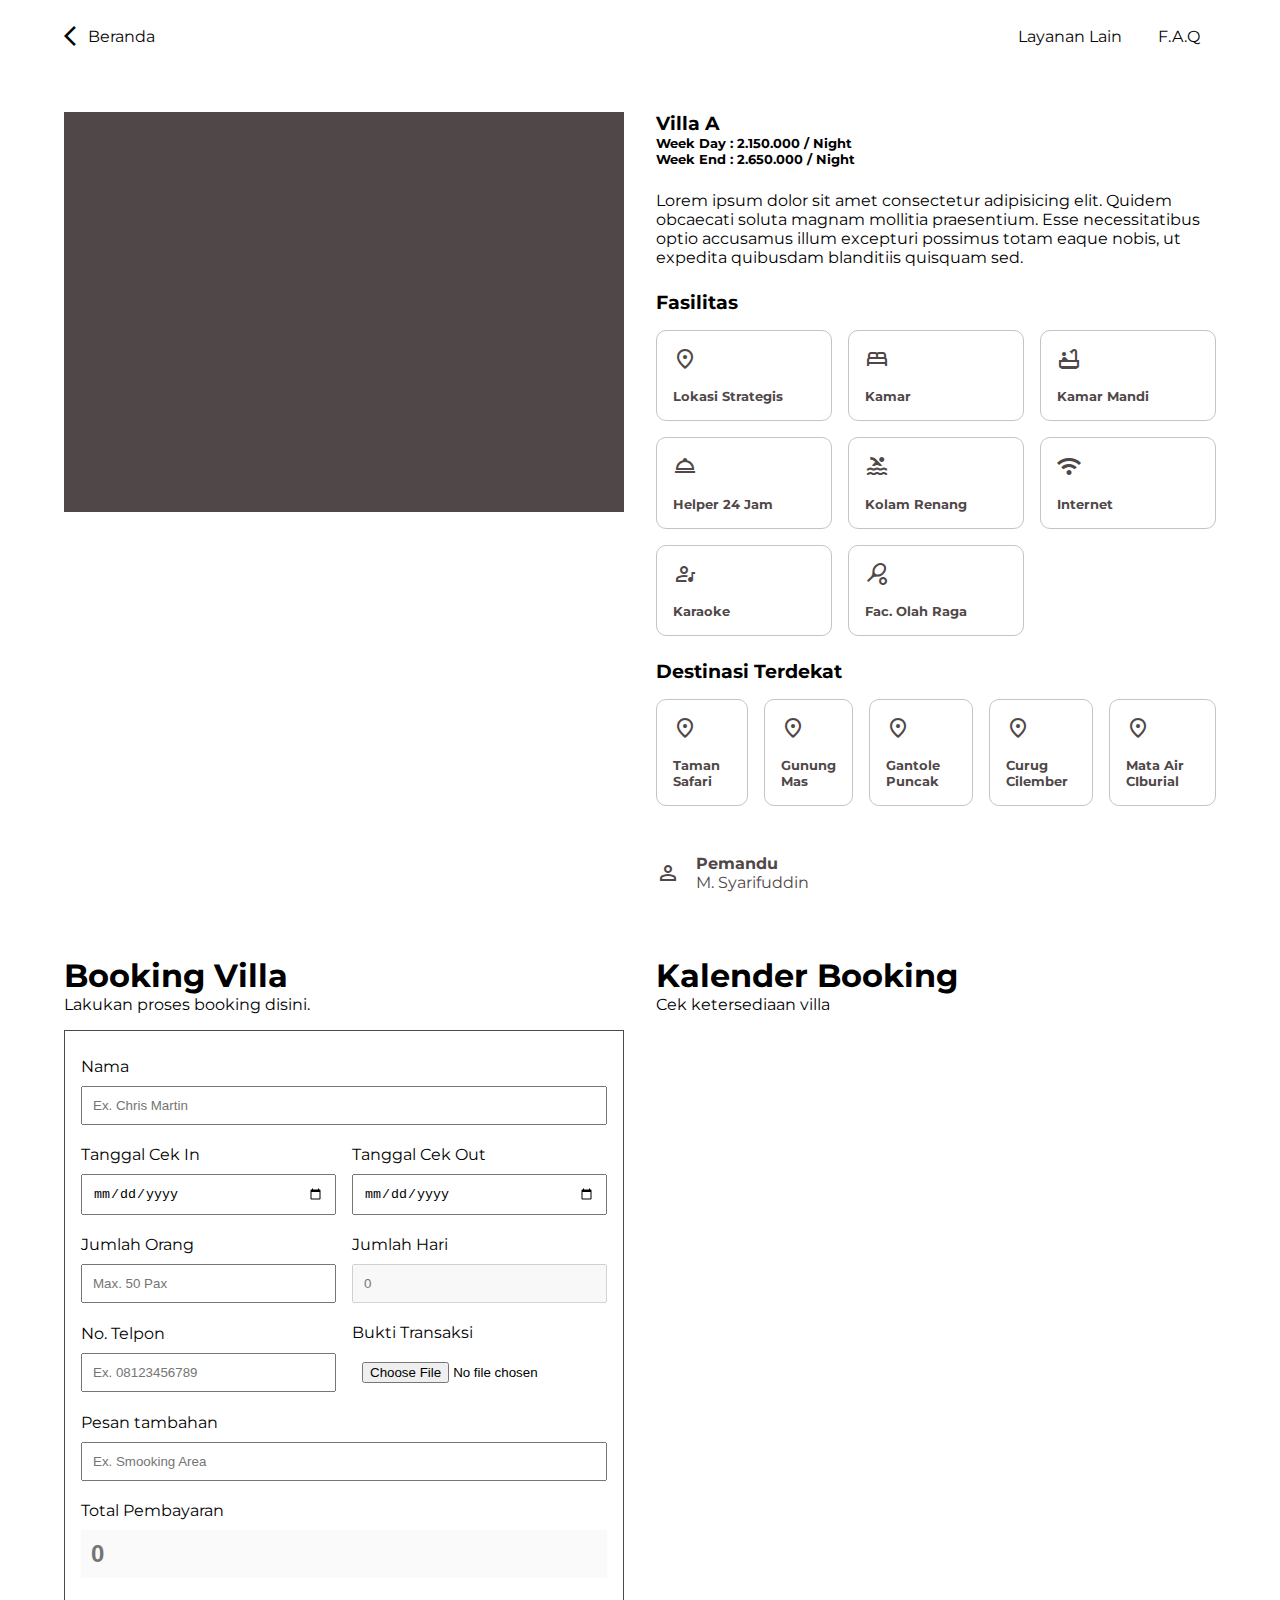
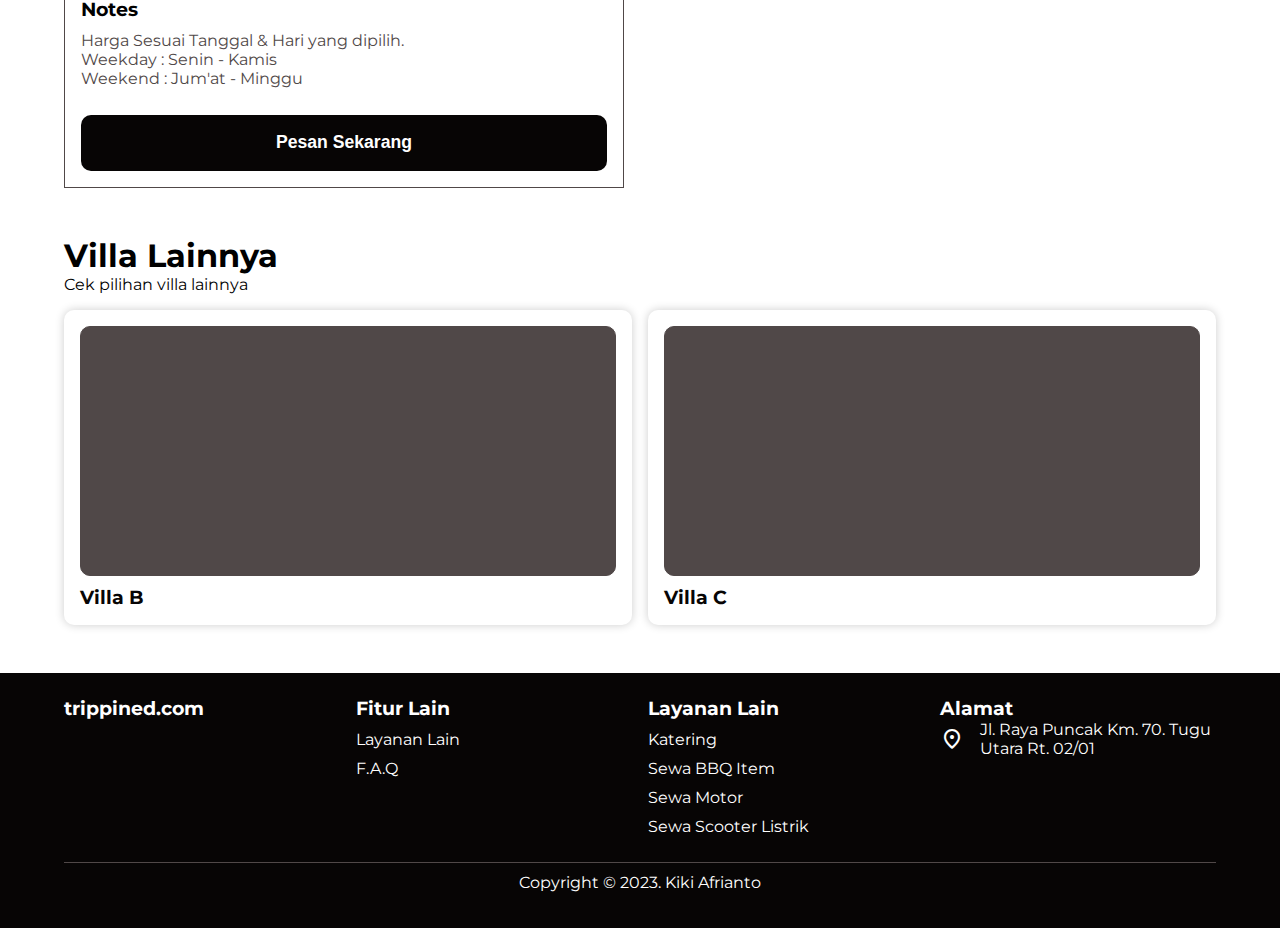
==== villaA.html @ b774c156 "total bayar" ====
<!DOCTYPE html>
<html lang="en">
  <head>
    <meta charset="UTF-8" />
    <meta http-equiv="X-UA-Compatible" content="IE=edge" />
    <meta name="viewport" content="width=device-width, initial-scale=1.0" />
    <!-- Description -->
    <meta
      name="description"
      content="Trippined merupakan platform untuk sewa villa di daerah puncak dengan penawaran fasilitas terbaik. Bekerjasama dengan UMKM untuk kontribusi memajukan usaha pengusaha kecil. Dilengkapi dengan fasilitas lain yang bisa dinikmati dengan wisatawan. Banyak pilihan fitur tambahan yang bisa kamu nikmati. Pilihlah tempat terbaik untuk setiap momen bahagiamu."
    />
    <!-- Jangan di hapus -->
    <meta name="author" content="Kiki Afrianto Brata" />
    <!-- Keywords -->
    <meta
      name="keywords"
      content="sewa villa, harga sewa villa di puncak,harga sewa villa di bogor, sewa villa puncak, aplikasi sewa villa di puncak,
    sewa villa bogor,berapa sewa villa di puncak,berapa harga sewa villa di puncak bogor,biaya sewa villa di puncak bogor,
    sewa villa cisarua bogor,sewa villa cisarua,sewa villa cisarua murah ada kolam renang,cari sewa villa di cisarua puncak, cisarua bogor sewa villa,sewa villa di bogor, sewa villa di puncak, sewa villa fasilitas lengkap"
    />
    <title>✨Villa A | Trippined ✨</title>
    <!-- 👇 css code file 👇 -->
    <link rel="stylesheet" href="./src/style/global.css" />
    <!-- AOS -->
    <link rel="stylesheet" href="https://unpkg.com/aos@next/dist/aos.css" />
    <!-- GOOGLE ICONS -->
    <link
      rel="stylesheet"
      href="https://fonts.googleapis.com/css2?family=Material+Symbols+Outlined:opsz,wght,FILL,GRAD@20..48,100..700,0..1,-50..200"
    />
  </head>
  <body>
    <!-- NAV -->
    <nav>
      <div class="container">
        <div class="row d-flex">
          <div class="col logo">
            <a href="index.html" class="d-flex">
              <span class="material-symbols-outlined"> arrow_back_ios </span>
              <p>Beranda</p>
            </a>
          </div>
          <div class="col navigator">
            <a href="index.html">Layanan Lain</a>
            <a href="index.html">F.A.Q</a>
          </div>
          <button type="button" class="hamBtn">
            <span class="material-symbols-outlined"> menu </span>
          </button>
        </div>
      </div>
    </nav>
    <!-- END NAV -->

    <!-- DETAIL ROOMS -->
    <main>
      <div class="container">
        <div class="row d-grid">
          <div class="col img-preview"></div>
          <div class="col villa-detail">
            <figcaption class="title">
              <h3>Villa A</h3>
              <h5>Week Day : <span class="price priceWd">0</span> / Night</h5>
              <h5>Week End : <span class="price priceWe">0</span> / Night</h5>
            </figcaption>
            <figcaption class="desc">
              <p>
                Lorem ipsum dolor sit amet consectetur adipisicing elit. Quidem
                obcaecati soluta magnam mollitia praesentium. Esse
                necessitatibus optio accusamus illum excepturi possimus totam
                eaque nobis, ut expedita quibusdam blanditiis quisquam sed.
              </p>
            </figcaption>
            <figcaption class="facilities">
              <h3>Fasilitas</h3>
              <ul class="d-grid">
                <li>
                  <span class="material-symbols-outlined"> location_on </span>
                  <h5>Lokasi Strategis</h5>
                </li>
                <li>
                  <span class="material-symbols-outlined"> bed </span>
                  <h5>Kamar</h5>
                </li>
                <li>
                  <span class="material-symbols-outlined"> bathtub </span>
                  <h5>Kamar Mandi</h5>
                </li>
                <li>
                  <span class="material-symbols-outlined"> room_service </span>
                  <h5>Helper 24 Jam</h5>
                </li>
                <li>
                  <span class="material-symbols-outlined"> pool </span>
                  <h5>Kolam Renang</h5>
                </li>
                <li>
                  <span class="material-symbols-outlined"> wifi </span>
                  <h5>Internet</h5>
                </li>
                <li>
                  <span class="material-symbols-outlined"> artist </span>
                  <h5>Karaoke</h5>
                </li>
                <li>
                  <span class="material-symbols-outlined"> sports_tennis </span>
                  <h5>Fac. Olah Raga</h5>
                </li>
              </ul>
            </figcaption>
            <figcaption class="nearby">
              <h3>Destinasi Terdekat</h3>
              <ul class="d-flex">
                <li>
                  <span class="material-symbols-outlined"> location_on </span>
                  <h5>Taman Safari</h5>
                </li>
                <li>
                  <span class="material-symbols-outlined"> location_on </span>
                  <h5>Gunung Mas</h5>
                </li>
                <li>
                  <span class="material-symbols-outlined"> location_on </span>
                  <h5>Gantole Puncak</h5>
                </li>
                <li>
                  <span class="material-symbols-outlined"> location_on </span>
                  <h5>Curug Cilember</h5>
                </li>
                <li>
                  <span class="material-symbols-outlined"> location_on </span>
                  <h5>Mata Air CIburial</h5>
                </li>
              </ul>
            </figcaption>
            <figcaption class="guider">
              <a href="#" class="guide-profile">
                <span class="material-symbols-outlined">
                  person
                  </span>
                <figcaption>
                  <h4>Pemandu</h5>
                    <p>M. Syarifuddin</p>
                </figcaption>
              </a>
            </figcaption>
          </div>
        </div>
      </div>
    </main>
    <!-- END DETAIL ROOMS -->

    <!-- SECTION BOOKING -->
    <section id="booking">
      <div class="container">
        <div class="row d-grid">
          <div class="col reserve">
            <figcaption>
              <h1>Booking Villa</h1>
              <p>Lakukan proses booking disini.</p>
            </figcaption>
            <form>
              <figcaption>
                <label>Nama</label> <br>
                <input type="text" name="nama" placeholder="Ex. Chris Martin" required>
              </figcaption>
              <figcaption class="d-flex">
                <div class="col">
                  <label>Tanggal Cek In</label> <br>
                  <input type="date" name="cekIn" class="date" id="cekIn" required>
                </div>
                <div class="col">
                  <label>Tanggal Cek Out</label> <br>
                  <input type="date" name="cekOut" class="date" id="cekOut" required>
                </div>
              </figcaption>
              <figcaption class="d-flex">
                <div class="col">
                  <label>Jumlah Orang</label> <br>
                  <input type="number" name="pax" id="pax" placeholder="Max. 50 Pax" min="10" max="50" required>
                </div>
                <div class="col">
                  <label>Jumlah Hari</label> <br>
                  <input type="number" name="jmlHari" id="jmlHari" placeholder="0" disabled>
                </div>
              </figcaption>
              <figcaption class="d-flex">
                <div class="col">
                  <label>No. Telpon</label> <br>
                  <input type="tel" name="phone" id="phone" placeholder="Ex. 08123456789" required>
                </div>
                <div class="col">
                  <label>Bukti Transaksi</label>
                  <input type="file" name="transaction" id="transaction">
                </div>
              </figcaption>
              <figcaption>
                <label>Pesan tambahan<label> <br>
                  <input type="text" name="pesan" id="pesan" placeholder="Ex. Smooking Area" required>
              </figcaption>
              <figcaption class="payment d-flex">
              <div class="col">
                <label>Total Pembayaran</label>
                <input type="text" placeholder="0" class="totalPayment" disabled>
              </div>
              <input type="hidden" name="Villa A">
              </figcaption>
              <div class="notes">
                <h3>Notes</h3>
                <ul>
                  <li>Harga Sesuai Tanggal & Hari yang dipilih.</li>
                  <li>Weekday : Senin - Kamis</li>
                  <li>Weekend : Jum'at - Minggu</li>
                </ul>
              </div>
              <button type="submit" class="btn-booking">Pesan Sekarang</button>
            </form>
          </div>
          <div class="col calender">
            <figcaption>
              <h1>Kalender Booking</h1>
              <p>Cek ketersediaan villa</p>
            </figcaption>
            <iframe src="https://calendar.google.com/calendar/embed?height=300&wkst=1&bgcolor=%23ffffff&ctz=Asia%2FJakarta&showTz=0&showTabs=0&showCalendars=0&showPrint=0&showNav=1&showTitle=0&showDate=1&mode=MONTH&src=MDA5MmYwZmRkNmMwODU2MWM5YzUyMjg4MGNiYzEyMjc1MWE0NmNlMmJhYzVhZmVjYjIzNmNkOTdkOGUzNjY5MUBncm91cC5jYWxlbmRhci5nb29nbGUuY29t&color=%23F4511E" style="border-width:0" width="300" height="300" frameborder="0" scrolling="no"></iframe>
          </div>
        </div>
      </div>
    </section>
    <!-- END SECTION BOOKING -->

    <!-- SECTION SIMILAR VILLA -->
    <section id="similar">
      <div class="container">
        <figcaption>
          <h1>Villa Lainnya</h1>
          <p>Cek pilihan villa lainnya</p>
        </figcaption>
        <div class="row d-grid">
          <a href="villaB.html" class="col rm-card all reguler">
            <figure>
              <span class="preview"></span>
              <div class="caption d-flex">
                <figcaption>
                  <h3>Villa B</h3>
                </figcaption>
              </div>
            </figure>
          </a>
          <a href="villaC.html" class="col rm-card all reguler">
            <figure>
              <span class="preview"></span>
              <div class="caption d-flex">
                <figcaption>
                  <h3>Villa C</h3>
                </figcaption>
              </div>
            </figure>
          </a>
        </div>
      </div>
    </section>
    <!-- END SECTION SIMILAR VILLA -->

    <!-- FOOTER -->
    <footer>
      <div class="container">
        <div class="row features d-grid">
          <div class="col">
            <a href="#">
              <h3>trippined.com</h3>
            </a>
          </div>
          <div class="col">
            <h3>Fitur Lain</h3>
            <ul>
              <li>Layanan Lain</li>
              <li>F.A.Q</li>
            </ul>
          </div>
          <div class="col">
            <h3>Layanan Lain</h3>
            <ul>
              <li>Katering</li>
              <li>Sewa BBQ Item</li>
              <li>Sewa Motor</li>
              <li>Sewa Scooter Listrik</li>
            </ul>
          </div>
          <div class="col address">
            <h3>Alamat</h3>
            <a href="#" class="d-flex">
              <span class="material-symbols-outlined"> location_on </span>
              <p>Jl. Raya Puncak Km. 70. Tugu Utara Rt. 02/01</p>
            </a>
            <div class="row"></div>
          </div>
        </div>
        <div class="row copyright">
          <p>Copyright © 2023. Kiki Afrianto</p>
        </div>
      </div>
    </footer>
    <!-- END FOOTER -->


    <!-- 👇 javascript code file 👇 -->
    <script src="./src/js/main-price.js"></script>
    <script src="./src/js/index.js"></script>
    <script>
      const priceDtlWd = document.querySelector('.title .priceWd')
      const priceDtlWe = document.querySelector('.title .priceWe')
      const bookDate = document.querySelectorAll("form .date");
      const qtyDay = document.getElementById("jmlHari");
      let totalPayment = document.querySelector(".totalPayment");

      // Harga
      const villaA = new Price();
      villaA.basicPrice = 1000000;
      villaA.comWd = 2;
      villaA.comWe = 2.5;
      let showWd = villaA.weekDay();
      let showWe = villaA.weekEnd();
      priceDtlWd.innerHTML = showWd.toLocaleString("id-ID");
      priceDtlWe.innerHTML = showWe.toLocaleString("id-ID");
      let payment

      
      // Menangkap Tanggal Cek In & Cek Out
      function pickDate() {
        let cekIn = new Date(bookDate[0].value).getDate();
        let cekOut = new Date(bookDate[1].value).getDate();
        let dayIn = new Date(bookDate[0].value).getDay();
        let dayOut = new Date(bookDate[1].value).getDay();
        let nights = cekOut - cekIn;
        qtyDay.value = nights;

        if (dayIn == 5 || dayIn == 6 || dayIn == 0) {
          totalPaymen.value = showWd * nights
        } else {
          totalPayment.value = showWe * nights
          
        }

        console.info(cekIn, cekOut, qtyDay);
      }

      bookDate.forEach((element) => {
        element.addEventListener("change", () => {
          pickDate();
        });
      });

    </script>

    <!-- AOS -->
    <script src="https://unpkg.com/aos@next/dist/aos.js"></script>
    <script>
      AOS.init();
    </script>
  </body>
</html>
---- src/style/global.css ----
@import url("https://fonts.googleapis.com/css2?family=Montserrat:wght@200;300;400;500;600&display=swap");

/*? global clearing */
*,
html,
body {
  margin: 0;
  padding: 0;
  box-sizing: border-box;
  text-decoration: none;
  list-style: none;
}

body {
  font-family: var(--monserrat);
}

:root {
  /* font family */
  --monserrat: "Montserrat", sans-serif;
  /* color */
  --basic: #fff;
  --dark: #070505;
  --grey: #504848;
  --fresh: #0d922e;
}

.container {
  width: 90%;
  height: 100%;
  margin: auto;
}

.row {
  width: 100%;
  height: 100%;
}

.d-flex {
  display: flex;
  justify-content: space-between;
  align-items: center;
}

.d-grid {
  display: grid;
}

.active {
  color: var(--fresh) !important;
  font-weight: 600;
}

/* NAV */

nav {
  position: sticky;
  top: 0;
  background-color: var(--basic);
  z-index: 1;
}

nav a {
  display: inline-block;
  padding: 1.5em 0;
  color: var(--dark);
}

.navigator a {
  margin: 0 1em;
}

.hamBtn {
  background: none;
  border: none;
  display: none;
}

/* END NAV */

/* MAIN */

.welcome {
  background-color: var(--basic);
  text-align: center;
  position: sticky;
  top: 4em;
}

.welcome > .filter-btn {
  padding: 1em 0;
}

.welcome > .filter-btn button {
  padding: 0.8em 1.2em;
  background: none;
  border: none;
  color: var(--grey);
}

main .row {
  grid-template-columns: repeat(auto-fit, minmax(300px, 1fr));
  gap: 1em;
  margin-top: 1em;
}

.rm-card {
  box-shadow: 0 0 10px rgba(0, 0, 0, 0.2);
  border-radius: 10px;
  padding: 1em;
  color: var(--dark);
}

.rm-card .preview {
  display: block;
  height: 250px;
  border: 1px solid var(--grey);
  background-color: var(--grey);
  border-radius: 10px;
  margin-bottom: 10px;
}

.rm-card .caption {
  align-items: flex-start;
  flex-wrap: wrap;
  gap: 1em;
}

/* END MAIN */

/* TERM CONDITION */

#service {
  padding: 2em 0;
  margin-top: 2em;
  text-align: center;
}

#service .row {
  justify-content: flex-start;
  gap: 1em;
  margin-top: 2em;
  overflow-x: scroll;
}

#service .row::-webkit-scrollbar {
  scroll-snap-type: x mandatory;
  display: none;
}

#service .row .cardSrv {
  flex: 0 0 300px;
  height: 300px;
  align-items: flex-end;
  border-radius: 10px;
  padding: 1em;
  text-align: left;
  overflow: hidden;
  position: relative;
}

.cardSrv::after {
  content: "";
  width: 100%;
  height: 100%;
  position: absolute;
  left: 0;
  bottom: 0;
  background-color: rgba(0, 0, 0, 0.514);
}

.cardSrv figcaption {
  position: relative;
  z-index: 1;
  color: var(--basic);
}

/* END TERM CONDITION */

/* FAQ */

#faq {
  padding: 2em 0;
}

#faq figcaption {
  text-align: center;
}

#faq .row {
  margin: 1em 0;
}

.ask-head,
.ask-content {
  padding: 10px;
  border-bottom: 1px solid var(--grey);
}

.ask-content {
  height: 0;
  padding: 0;
  overflow-y: scroll;
}

/* END FAQ */

/* ROOM SECTION */
/* VILLA DETAIL */

main .row {
  grid-template-columns: repeat(auto-fit, minmax(300px, 1fr));
  gap: 2em;
  align-items: start;
}

main .img-preview {
  height: 400px;
  background-color: var(--grey);
  margin: 1.5em 0;
}

.villa-detail figcaption {
  margin: 1.5em 0;
}

figcaption ul {
  margin-top: 1em;
  gap: 1em;
  grid-template-columns: repeat(auto-fit, minmax(150px, 1fr));
}

figcaption ul li {
  padding: 1em;
  border-radius: 10px;
  border: 1px solid #c4c4c4;
  color: var(--grey);
}

figcaption ul li h5 {
  margin-top: 1em;
}

.guide-profile {
  display: flex;
  justify-content: flex-start;
  align-items: center;
  gap: 1em;
  color: var(--grey);
}

/* END VILLA DETAIL */

/* SECTION BOOKING */

#booking {
  padding: 1em 0;
}

#booking .row {
  grid-template-columns: repeat(auto-fit, minmax(300px, 1fr));
  gap: 2em;
}

#booking form {
  padding: 1em;
  margin-top: 1em;
  border: 1px solid var(--grey);
}

form input {
  width: 100%;
  margin: 10px 0;
  padding: 10px;
}

form figcaption {
  gap: 1em;
  margin: 10px 0;
}

form figcaption .col {
  width: 100%;
}

.payment input {
  color: var(--fresh);
  font-weight: 600;
  font-size: 1.5rem;
  border: none;
}

.notes ul {
  margin-top: 10px;
  list-style: circle;
  list-style-position: inside;
  color: var(--grey);
}

.btn-booking {
  width: 100%;
  padding: 1em;
  margin-top: 1.5em;
  border: none;
  background-color: var(--dark);
  color: var(--basic);
  font-weight: 600;
  font-size: 1.1rem;
  border-radius: 10px;
}

.calender iframe {
  margin: 1em 0;
  width: 100%;
  height: 500px;
}

/* END SECTION BOOKING */

/* SIMILAR */

#similar {
  padding: 2em 0;
}

#similar .row {
  grid-template-columns: repeat(auto-fit, minmax(300px, 1fr));
  gap: 1em;
  margin: 1em 0;
}

/* END SIMILAR */

/* FOOTER */
footer {
  text-align: center;
  padding: 1.5em 0 10px;
  background-color: var(--dark);
  color: var(--basic);
}

footer .features {
  grid-template-columns: repeat(auto-fit, minmax(150px, 1fr));
  gap: 1em;
}

footer .col {
  text-align: left;
}

footer ul li {
  margin: 10px 0;
}

footer a {
  color: var(--basic);
}

.address a {
  gap: 1em;
  justify-content: flex-start;
}

.copyright {
  margin: 1em 0;
  border-top: 1px solid var(--grey);
  padding: 10px 0;
}

/* END FOOTER */

/* RESPONSIVE */
/* DESKTOP VIEW */
@media (max-width: 992px) {
  html {
    font-size: 75%;
  }

  .calender iframe {
    height: 300px;
  }
}

/* TABLET VIEW */
@media (max-width: 768px) {
  html {
    font-size: 70%;
  }

  .navigator {
    position: fixed;
    top: 4em;
    right: 2em;
    display: flex;
    flex-direction: column;
    background-color: var(--basic);
    padding: 1em;
    transform: translateY(-150%);
    opacity: 0;
    transition: 0.3s ease-in-out;
  }

  .navigator.open {
    transform: translateY(0);
    opacity: 1;
  }

  .hamBtn {
    display: block;
  }
}

/* SMARTPHONE VIEW */
@media (max-width: 576px) {
  html {
    font-size: 65%;
  }
}
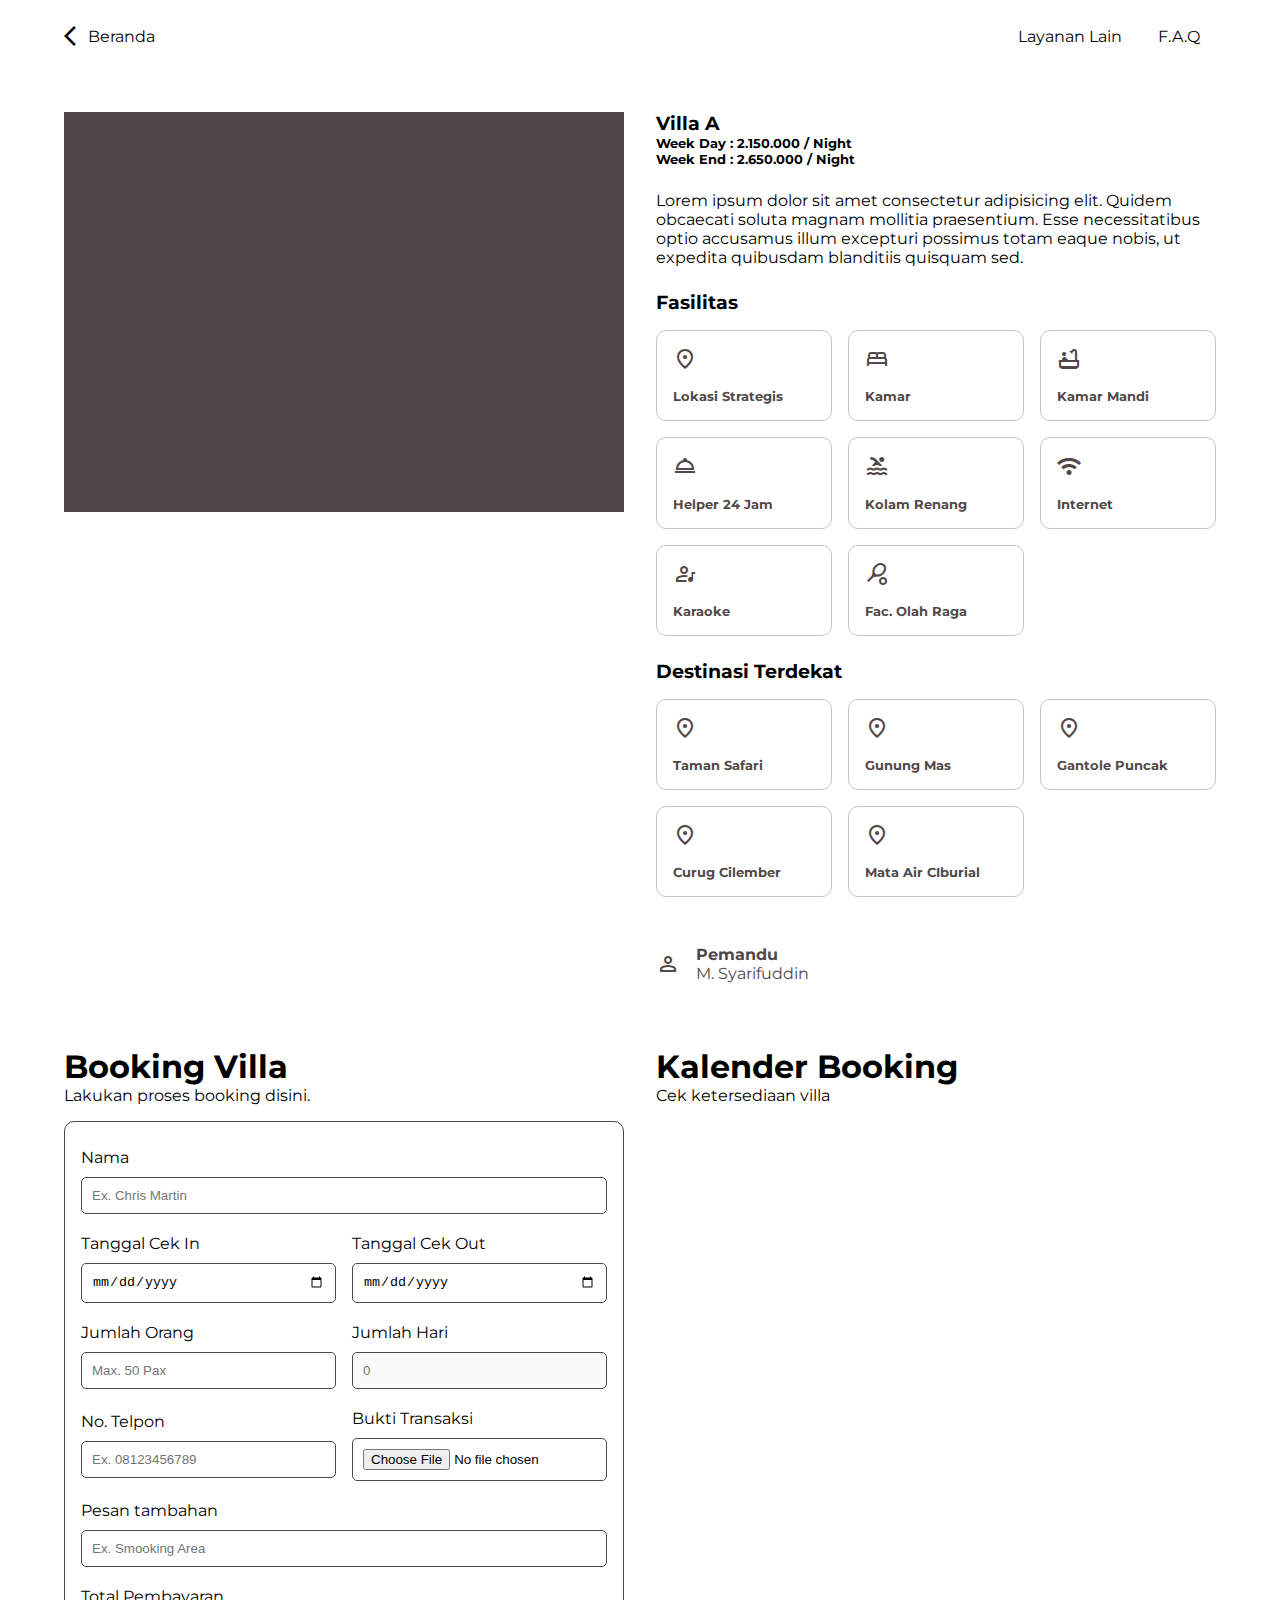
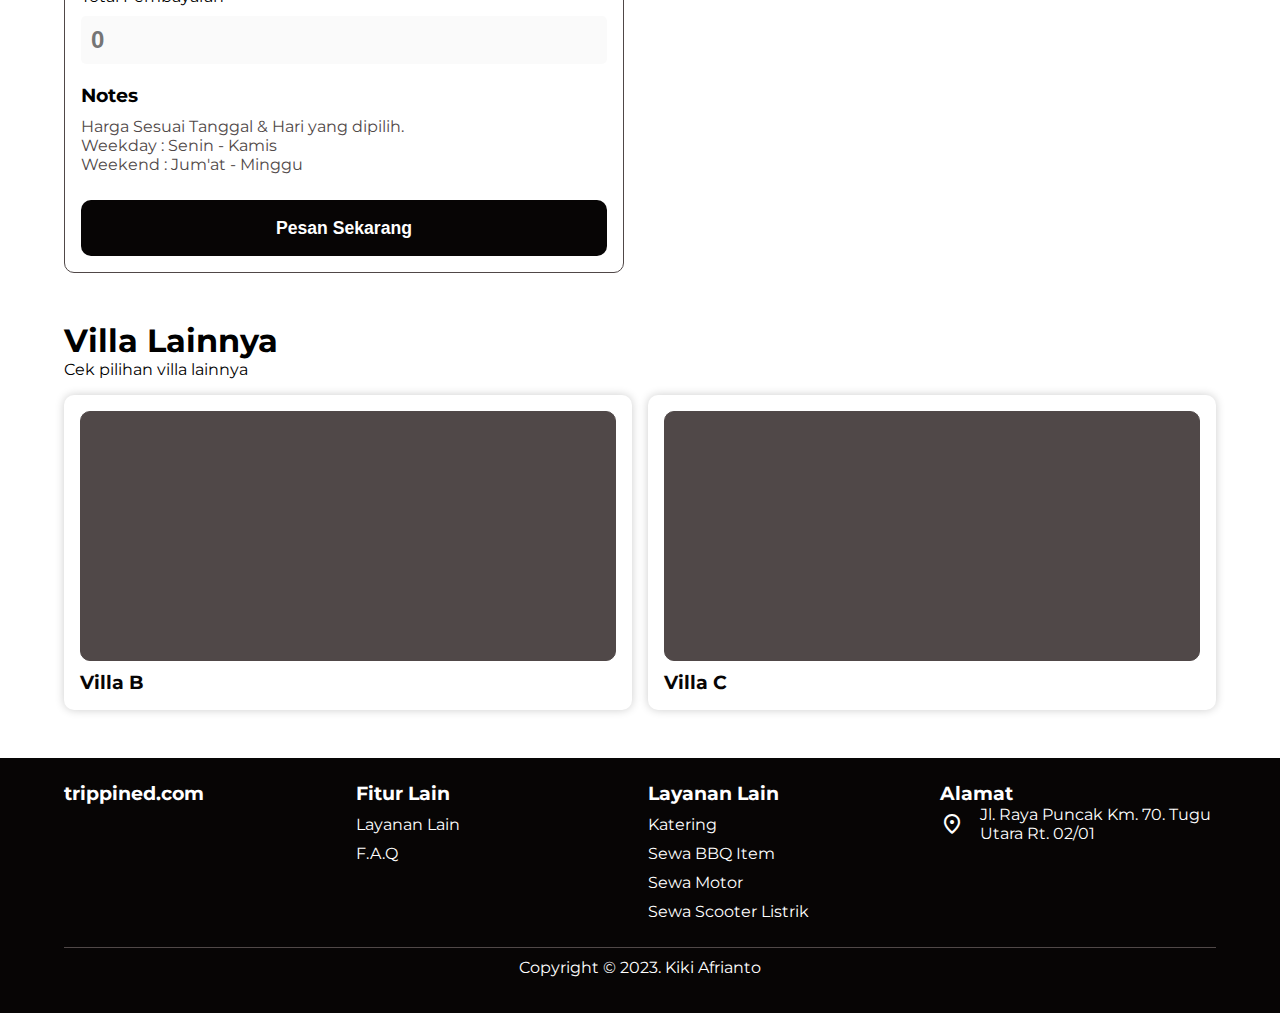
==== commit 80846288: "booking form" ====
--- a/villaA.html
+++ b/villaA.html
@@ -110,7 +110,7 @@
             </figcaption>
             <figcaption class="nearby">
               <h3>Destinasi Terdekat</h3>
-              <ul class="d-flex">
+              <ul class="d-grid">
                 <li>
                   <span class="material-symbols-outlined"> location_on </span>
                   <h5>Taman Safari</h5>
@@ -198,12 +198,15 @@
                 <label>Pesan tambahan<label> <br>
                   <input type="text" name="pesan" id="pesan" placeholder="Ex. Smooking Area" required>
               </figcaption>
+              <figcaption>
+                  <input type="hidden" name="villaname" value="Villa A">
+                  <input type="hidden" name="hargavilla" id="bookprice">
+              </figcaption>
               <figcaption class="payment d-flex">
               <div class="col">
                 <label>Total Pembayaran</label>
                 <input type="text" placeholder="0" class="totalPayment" disabled>
               </div>
-              <input type="hidden" name="Villa A">
               </figcaption>
               <div class="notes">
                 <h3>Notes</h3>
@@ -312,6 +315,7 @@
       const bookDate = document.querySelectorAll("form .date");
       const qtyDay = document.getElementById("jmlHari");
       let totalPayment = document.querySelector(".totalPayment");
+      let hargaBooking = document.getElementById('bookPrice')
 
       // Harga
       const villaA = new Price();
@@ -335,10 +339,13 @@
         qtyDay.value = nights;
 
         if (dayIn == 5 || dayIn == 6 || dayIn == 0) {
-          totalPaymen.value = showWd * nights
+          payment = showWd * nights
+          hargaBooking.value = payment
+          totalPayment.value = payment.toLocaleString('id-ID')
         } else {
-          totalPayment.value = showWe * nights
-          
+          payment = showWe * nights
+          hargaBooking.value = payment
+          totalPayment.value = payment.toLocaleString('id-ID')
         }
 
         console.info(cekIn, cekOut, qtyDay);
--- a/src/style/global.css
+++ b/src/style/global.css
@@ -266,12 +266,15 @@
   padding: 1em;
   margin-top: 1em;
   border: 1px solid var(--grey);
+  border-radius: 10px;
 }
 
 form input {
   width: 100%;
   margin: 10px 0;
   padding: 10px;
+  border-radius: 5px;
+  border: 0.5px solid var(--grey);
 }
 
 form figcaption {
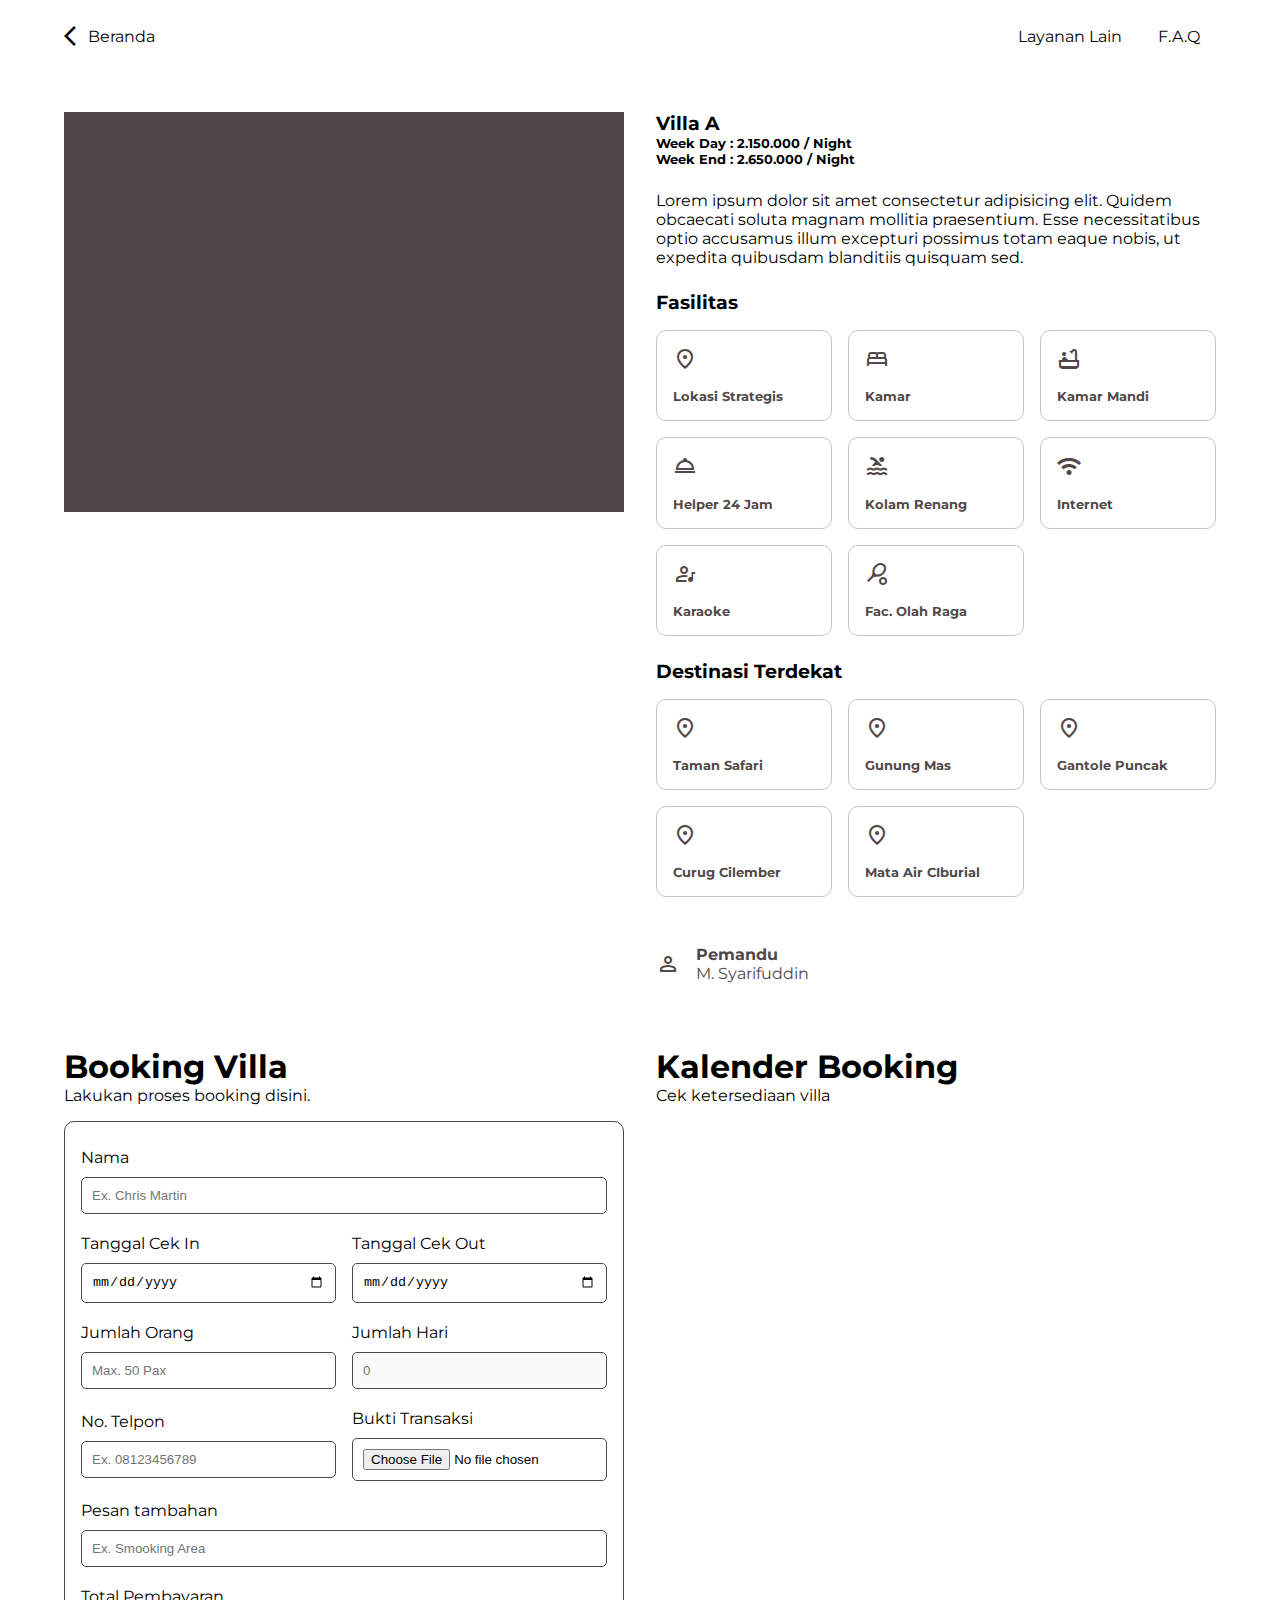
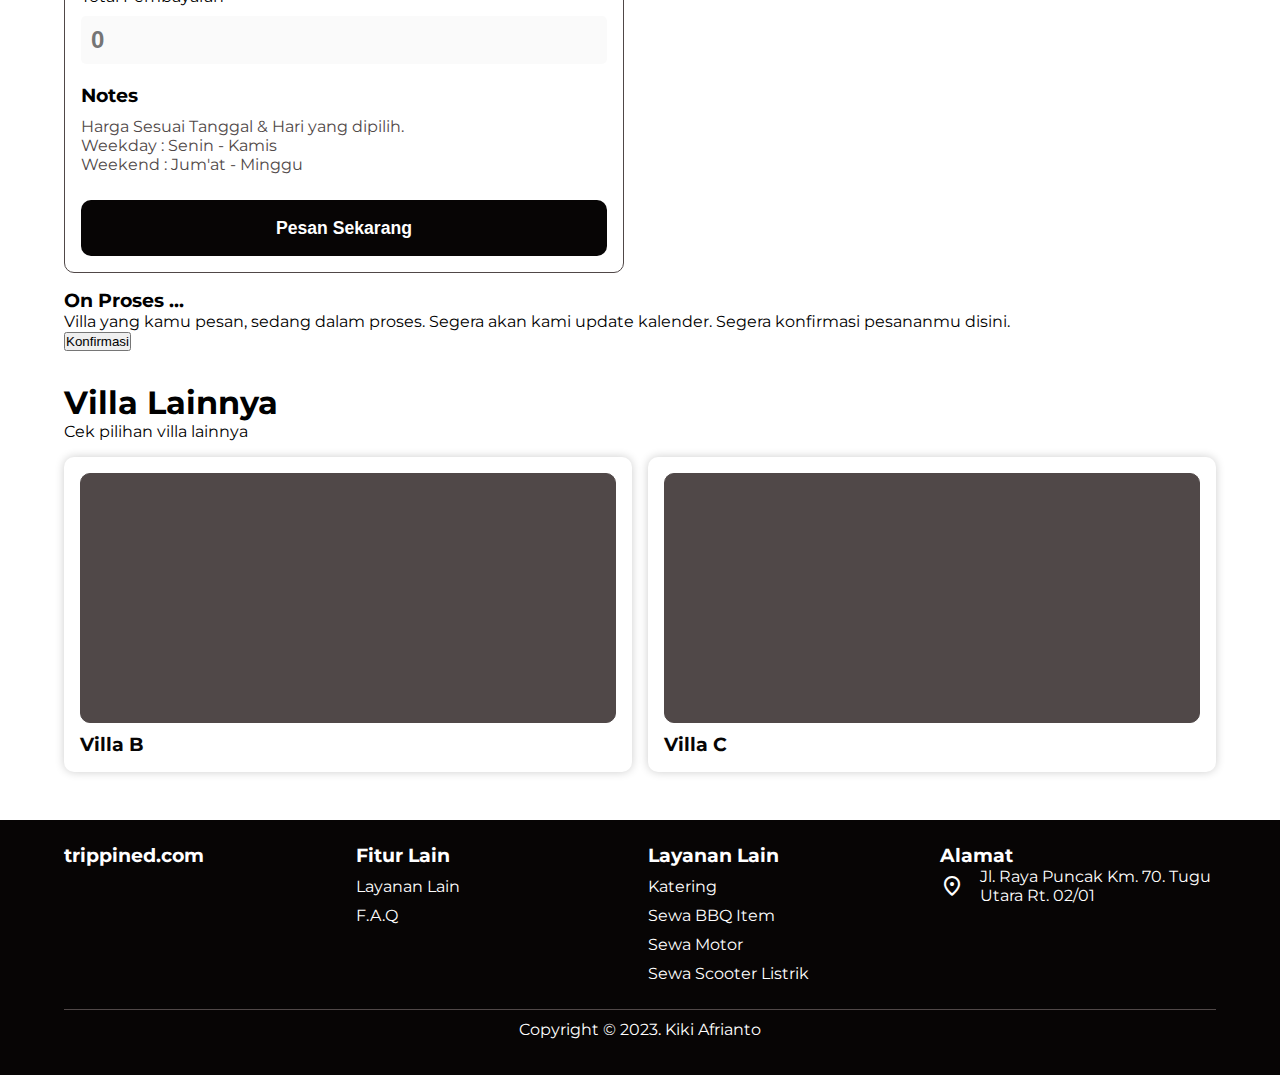
==== commit 1a3591c4: "booking form v2" ====
--- a/villaA.html
+++ b/villaA.html
@@ -159,7 +159,7 @@
               <h1>Booking Villa</h1>
               <p>Lakukan proses booking disini.</p>
             </figcaption>
-            <form>
+            <form name="submit-to-google-sheet">
               <figcaption>
                 <label>Nama</label> <br>
                 <input type="text" name="nama" placeholder="Ex. Chris Martin" required>
@@ -201,6 +201,8 @@
               <figcaption>
                   <input type="hidden" name="villaname" value="Villa A">
                   <input type="hidden" name="hargavilla" id="bookprice">
+                  <input type="hidden" name="jmlHari" id="days">
+                  <input type="hidden" name="invNo" id="invoice">
               </figcaption>
               <figcaption class="payment d-flex">
               <div class="col">
@@ -230,6 +232,24 @@
       </div>
     </section>
     <!-- END SECTION BOOKING -->
+
+    <!-- NOTIF BOOKING -->
+    <section id="notif">
+      <div class="container">
+        <div class="row d-flex">
+          <figure>
+            <figcaption>
+              <h3>On Proses ...</h3>
+              <p>Villa yang kamu pesan, sedang dalam proses. Segera akan kami update kalender. Segera konfirmasi pesananmu disini.</p>
+              <button type="button" class="confirm">Konfirmasi</button>
+            </figcaption>
+          </figure>
+        </div>
+      </div>
+    </section>
+
+
+    <!-- END NOTIF BOOKING -->
 
     <!-- SECTION SIMILAR VILLA -->
     <section id="similar">
@@ -309,13 +329,15 @@
     <!-- 👇 javascript code file 👇 -->
     <script src="./src/js/main-price.js"></script>
     <script src="./src/js/index.js"></script>
+    <script src="src/js/booking.js"></script>
     <script>
       const priceDtlWd = document.querySelector('.title .priceWd')
       const priceDtlWe = document.querySelector('.title .priceWe')
       const bookDate = document.querySelectorAll("form .date");
       const qtyDay = document.getElementById("jmlHari");
       let totalPayment = document.querySelector(".totalPayment");
-      let hargaBooking = document.getElementById('bookPrice')
+      let hargaBooking = document.getElementById('bookprice')
+      let days = document.getElementById('days')
 
       // Harga
       const villaA = new Price();
@@ -339,12 +361,14 @@
         qtyDay.value = nights;
 
         if (dayIn == 5 || dayIn == 6 || dayIn == 0) {
+          payment = showWe * nights
+          hargaBooking.value = payment
+          days.value = nights
+          totalPayment.value = payment.toLocaleString('id-ID')
+        } else {
           payment = showWd * nights
           hargaBooking.value = payment
-          totalPayment.value = payment.toLocaleString('id-ID')
-        } else {
-          payment = showWe * nights
-          hargaBooking.value = payment
+          days.value = nights
           totalPayment.value = payment.toLocaleString('id-ID')
         }
 
--- a/src/style/global.css
+++ b/src/style/global.css
@@ -319,6 +319,8 @@
 }
 
 /* END SECTION BOOKING */
+
+/* NOTIF BOOKING */
 
 /* SIMILAR */
 
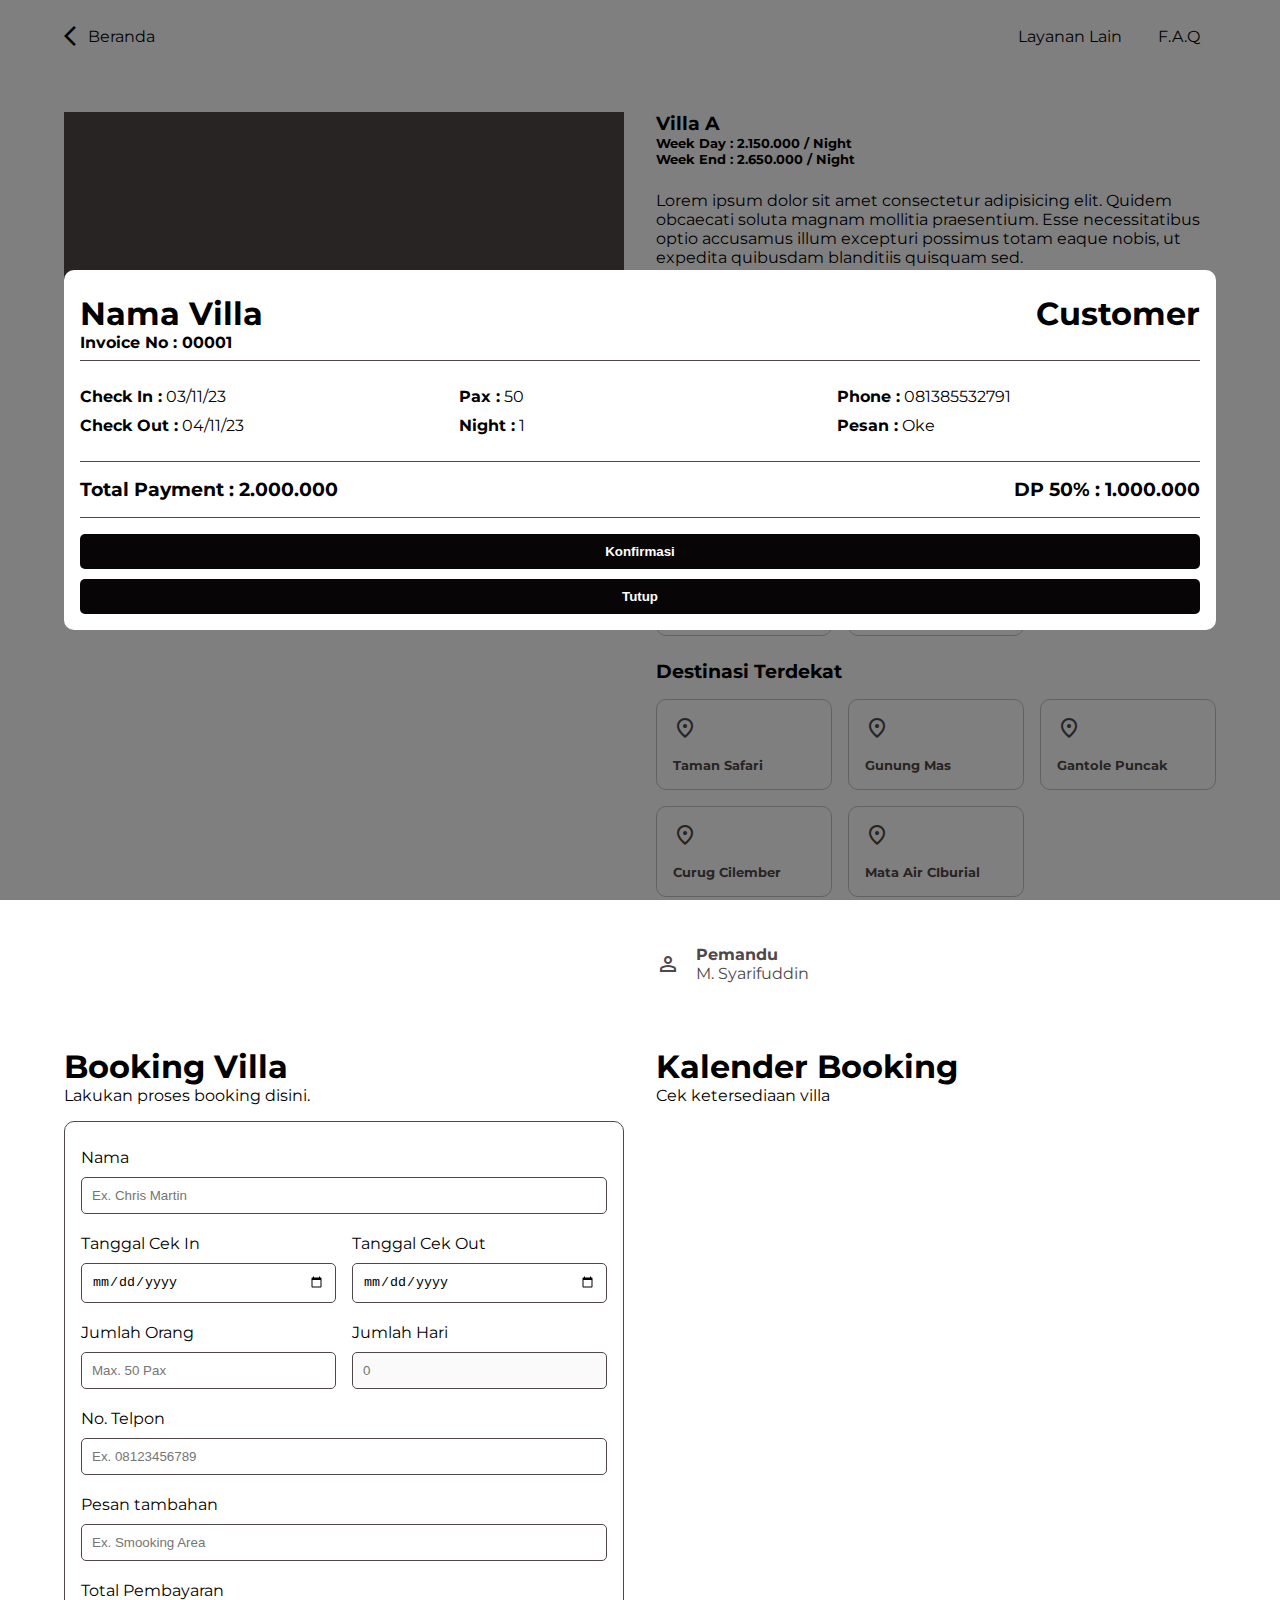
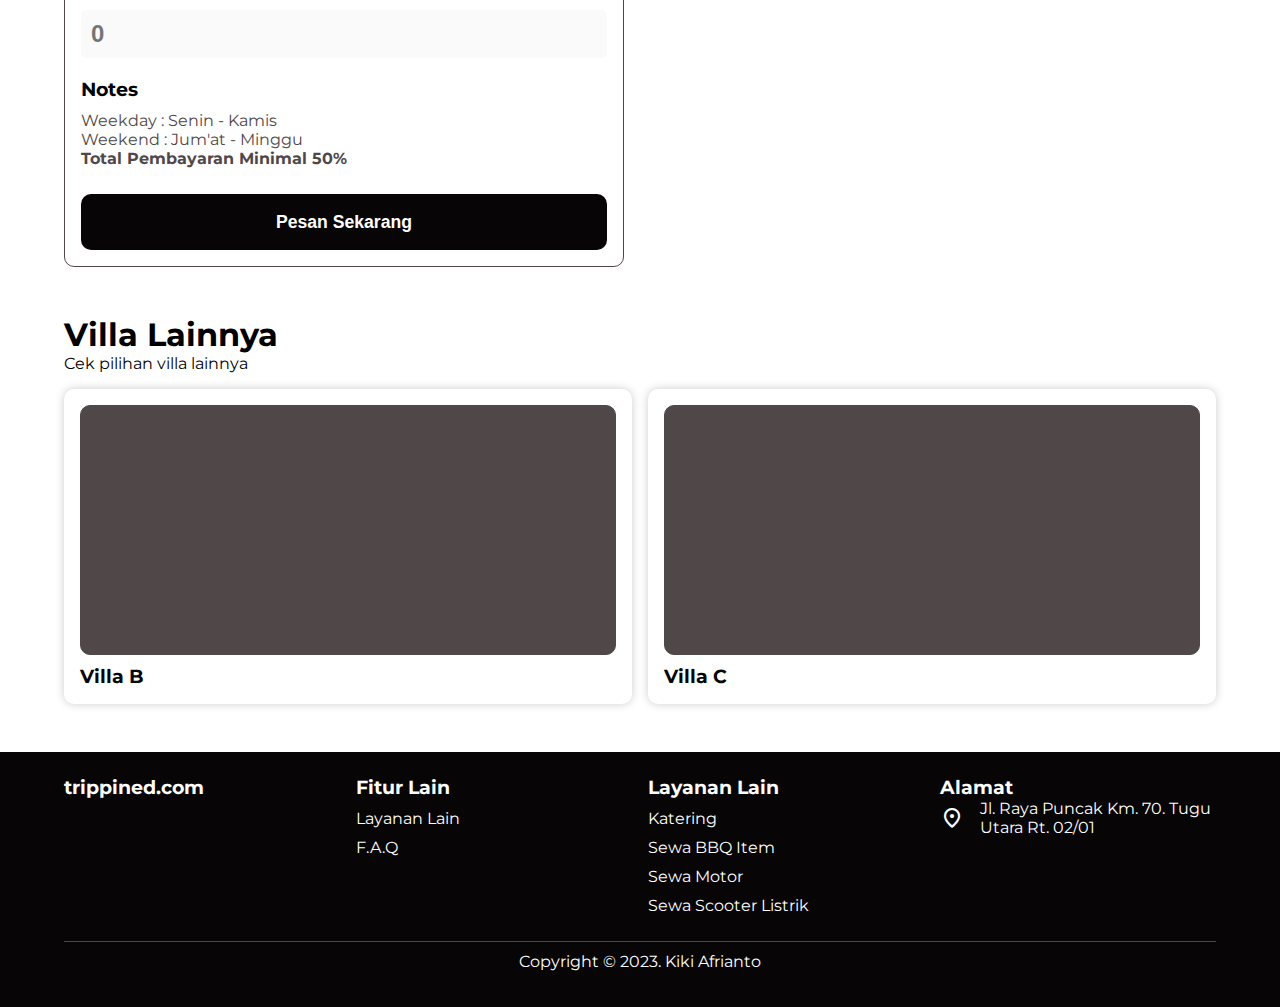
==== commit 76fd49cf: "booking invoice" ====
--- a/villaA.html
+++ b/villaA.html
@@ -189,10 +189,6 @@
                   <label>No. Telpon</label> <br>
                   <input type="tel" name="phone" id="phone" placeholder="Ex. 08123456789" required>
                 </div>
-                <div class="col">
-                  <label>Bukti Transaksi</label>
-                  <input type="file" name="transaction" id="transaction">
-                </div>
               </figcaption>
               <figcaption>
                 <label>Pesan tambahan<label> <br>
@@ -213,9 +209,9 @@
               <div class="notes">
                 <h3>Notes</h3>
                 <ul>
-                  <li>Harga Sesuai Tanggal & Hari yang dipilih.</li>
                   <li>Weekday : Senin - Kamis</li>
                   <li>Weekend : Jum'at - Minggu</li>
+                  <li><b>Total Pembayaran Minimal 50%</b></li>
                 </ul>
               </div>
               <button type="submit" class="btn-booking">Pesan Sekarang</button>
@@ -237,13 +233,39 @@
     <section id="notif">
       <div class="container">
         <div class="row d-flex">
-          <figure>
-            <figcaption>
-              <h3>On Proses ...</h3>
-              <p>Villa yang kamu pesan, sedang dalam proses. Segera akan kami update kalender. Segera konfirmasi pesananmu disini.</p>
-              <button type="button" class="confirm">Konfirmasi</button>
-            </figcaption>
-          </figure>
+          <div class="card-invoice">
+            <div class="card-header d-flex">
+              <figcaption>
+                <h1 class="villaName">Nama Villa</h1>
+                <h4>Invoice No : <span class="invoiceNumber">00001</span></h4>
+              </figcaption>
+              <h1>Customer</h1>
+            </div>
+            <div class="card-content">
+              <div class="row d-grid">
+                <ul>
+                  <li><b>Check In :</b> <span class="dateIn">03/11/23</span></li>
+                  <li><b>Check Out :</b> <span class="dateOut">04/11/23</span></li>
+                </ul>
+                <ul>
+                  <li><b>Pax :</b> <span class="pax">50</span></li>
+                  <li><b>Night :</b> <span class="nightDays">1</span></li>
+                </ul>
+                <ul>
+                  <li><b>Phone :</b> <span class="phone">081385532791</span></li>
+                  <li><b>Pesan :</b> <span class="addMsg">Oke</span></li>
+                </ul>
+              </div>
+              <div class="card-payment d-flex">
+                <h3>Total Payment : <span class="pricePayment">2.000.000</span></h3>
+                <h3>DP 50% : 1.000.000</h3>
+              </div>
+              <div class="card-btn d-flex">
+                <button type="button">Konfirmasi</button>
+                <button type="button" id="closeInv">Tutup</button>
+              </div>
+            </div>
+          </div>
         </div>
       </div>
     </section>
--- a/src/style/global.css
+++ b/src/style/global.css
@@ -321,6 +321,65 @@
 /* END SECTION BOOKING */
 
 /* NOTIF BOOKING */
+
+#notif {
+  position: fixed;
+  top: 0;
+  left: 0;
+  width: 100%;
+  height: 100vh;
+  z-index: 2;
+  background-color: rgba(0, 0, 0, 0.5);
+}
+
+.card-invoice {
+  width: 100%;
+  background-color: var(--basic);
+  padding: 1em;
+  border-radius: 10px;
+}
+
+.card-header {
+  align-items: flex-start;
+  padding: 8px 0;
+  border-bottom: 1px solid var(--grey);
+}
+
+.card-content .row {
+  grid-template-columns: repeat(auto-fit, minmax(250px, 1fr));
+  gap: 1em;
+  padding: 1em 0;
+}
+
+.card-content ul li {
+  margin: 10px 0;
+}
+
+.card-payment {
+  border-top: 1px solid var(--grey);
+  border-bottom: 1px solid var(--grey);
+  padding: 1em 0;
+  flex-wrap: wrap;
+  gap: 1em;
+}
+
+.card-btn {
+  flex-direction: column;
+  gap: 10px;
+  margin-top: 1em;
+}
+
+.card-btn button {
+  width: 100%;
+  padding: 10px;
+  border: none;
+  background-color: var(--dark);
+  color: var(--basic);
+  font-weight: 600;
+  border-radius: 5px;
+}
+
+/* END NOTIF BOOKING */
 
 /* SIMILAR */
 
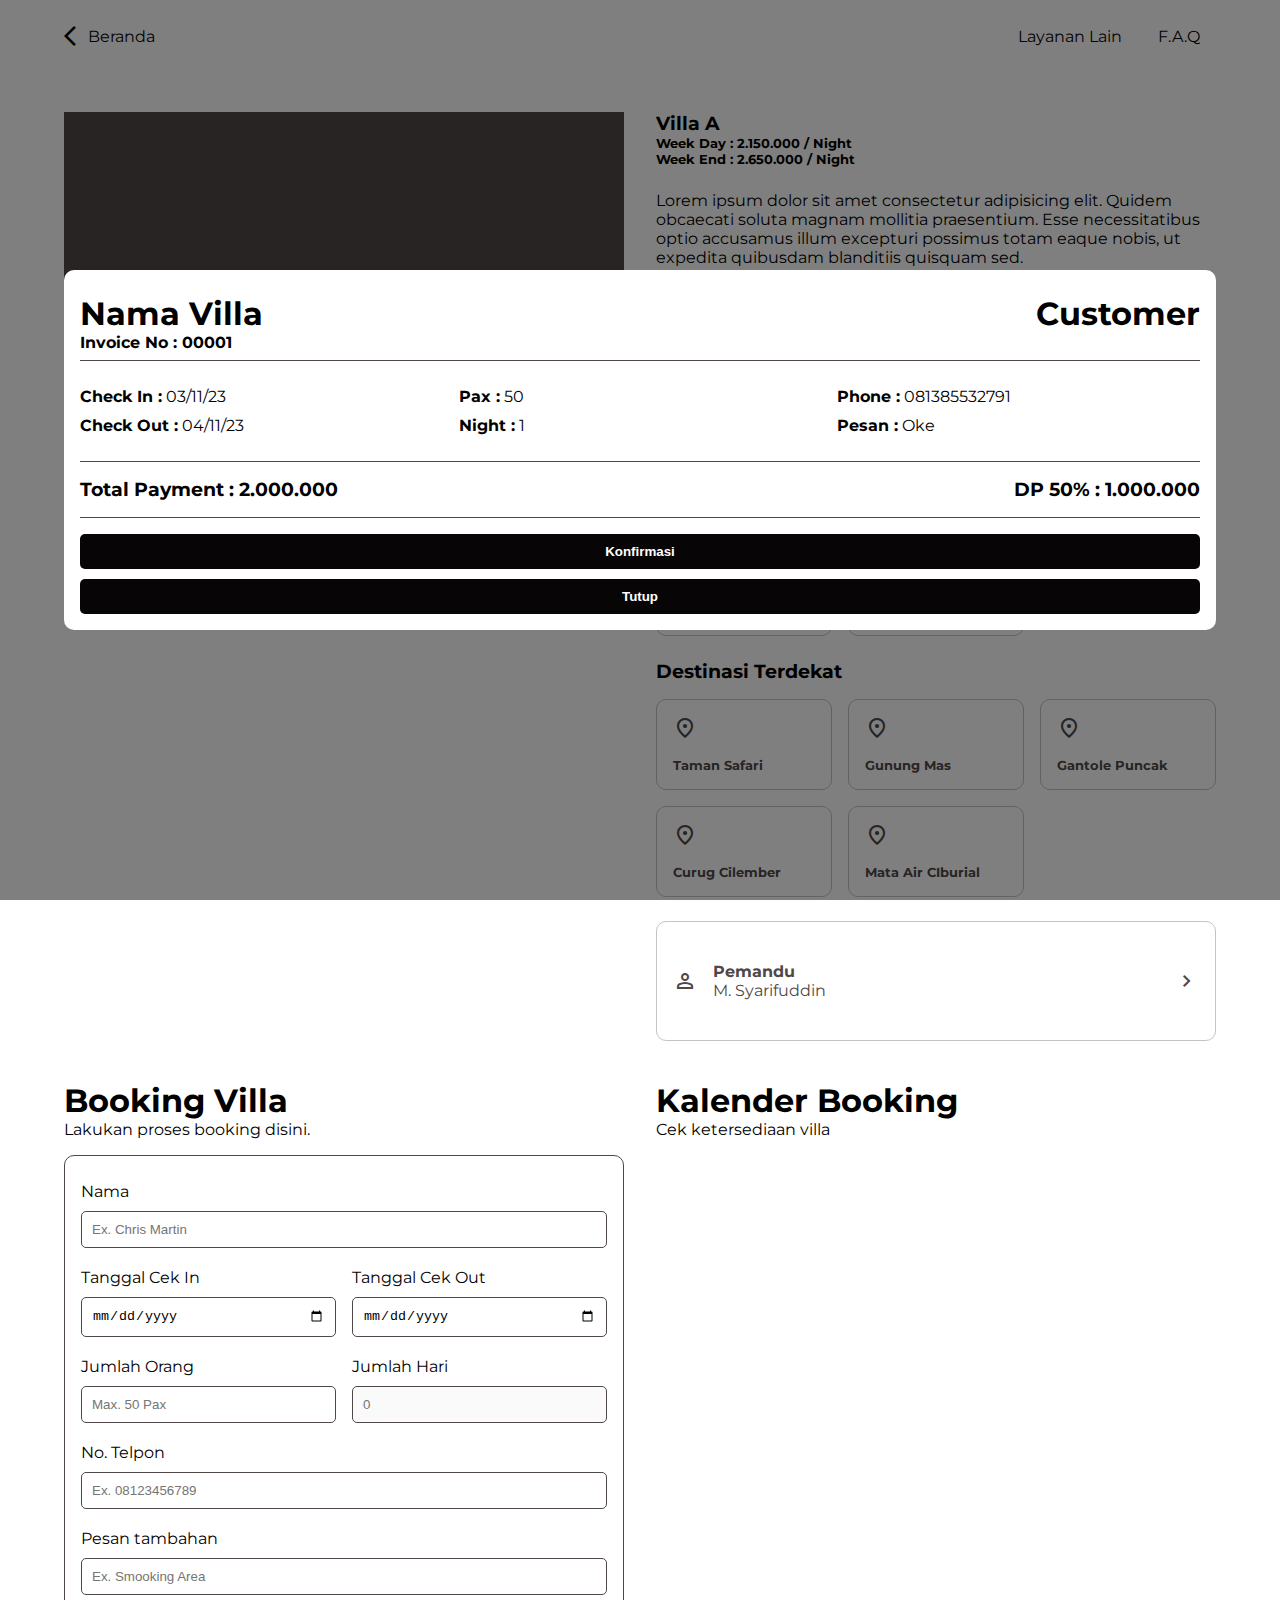
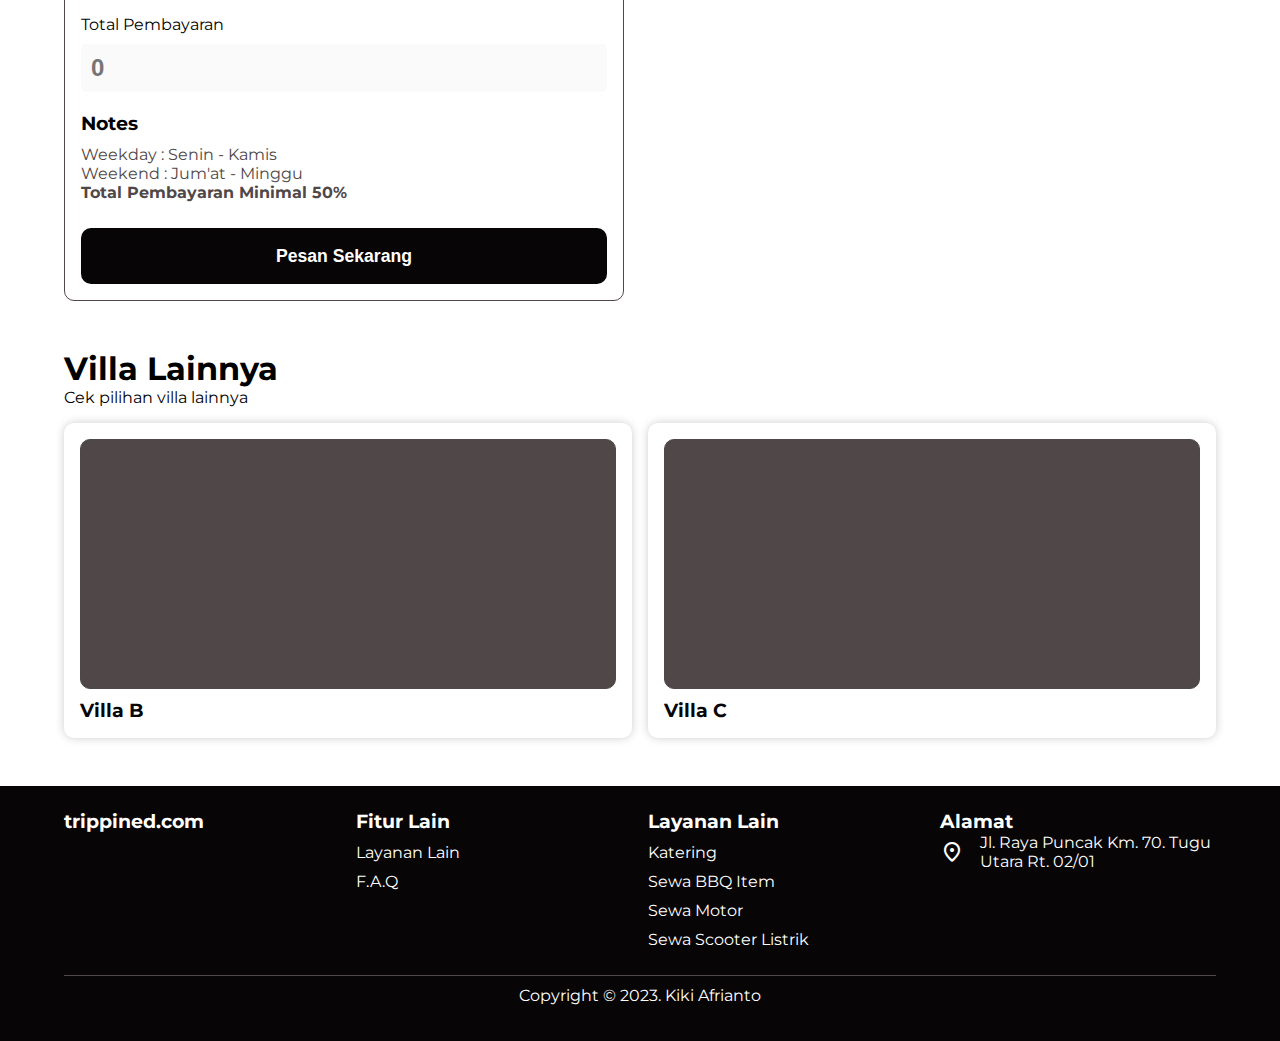
==== commit 27f1c0be: "add class copy booking" ====
--- a/villaA.html
+++ b/villaA.html
@@ -138,9 +138,14 @@
                 <span class="material-symbols-outlined">
                   person
                   </span>
-                <figcaption>
-                  <h4>Pemandu</h5>
+                <figcaption class="d-flex">
+                  <div>
+                    <h4>Pemandu</h5>
                     <p>M. Syarifuddin</p>
+                  </div>
+                  <span class="material-symbols-outlined">
+                    chevron_right
+                    </span>
                 </figcaption>
               </a>
             </figcaption>
@@ -162,7 +167,7 @@
             <form name="submit-to-google-sheet">
               <figcaption>
                 <label>Nama</label> <br>
-                <input type="text" name="nama" placeholder="Ex. Chris Martin" required>
+                <input type="text" name="nama" id="customerName" placeholder="Ex. Chris Martin" required>
               </figcaption>
               <figcaption class="d-flex">
                 <div class="col">
@@ -236,28 +241,28 @@
           <div class="card-invoice">
             <div class="card-header d-flex">
               <figcaption>
-                <h1 class="villaName">Nama Villa</h1>
-                <h4>Invoice No : <span class="invoiceNumber">00001</span></h4>
+                <h1 class="copybooking">Nama Villa</h1>
+                <h4>Invoice No : <span class="copybooking">00001</span></h4>
               </figcaption>
               <h1>Customer</h1>
             </div>
             <div class="card-content">
               <div class="row d-grid">
                 <ul>
-                  <li><b>Check In :</b> <span class="dateIn">03/11/23</span></li>
-                  <li><b>Check Out :</b> <span class="dateOut">04/11/23</span></li>
+                  <li><b>Check In :</b> <span class="copybooking">03/11/23</span></li>
+                  <li><b>Check Out :</b> <span class="copybooking">04/11/23</span></li>
                 </ul>
                 <ul>
-                  <li><b>Pax :</b> <span class="pax">50</span></li>
-                  <li><b>Night :</b> <span class="nightDays">1</span></li>
+                  <li><b>Pax :</b> <span class="copybooking">50</span></li>
+                  <li><b>Night :</b> <span class="copybooking">1</span></li>
                 </ul>
                 <ul>
-                  <li><b>Phone :</b> <span class="phone">081385532791</span></li>
-                  <li><b>Pesan :</b> <span class="addMsg">Oke</span></li>
+                  <li><b>Phone :</b> <span class="copybooking">081385532791</span></li>
+                  <li><b>Pesan :</b> <span class="copybooking">Oke</span></li>
                 </ul>
               </div>
               <div class="card-payment d-flex">
-                <h3>Total Payment : <span class="pricePayment">2.000.000</span></h3>
+                <h3>Total Payment : <span class="copybooking">2.000.000</span></h3>
                 <h3>DP 50% : 1.000.000</h3>
               </div>
               <div class="card-btn d-flex">
--- a/src/style/global.css
+++ b/src/style/global.css
@@ -241,11 +241,21 @@
   margin-top: 1em;
 }
 
+.guider {
+  border-radius: 10px;
+  border: 1px solid #c4c4c4;
+}
+
+.guider figcaption {
+  width: 100%;
+}
+
 .guide-profile {
   display: flex;
   justify-content: flex-start;
   align-items: center;
   gap: 1em;
+  padding: 1em;
   color: var(--grey);
 }
 
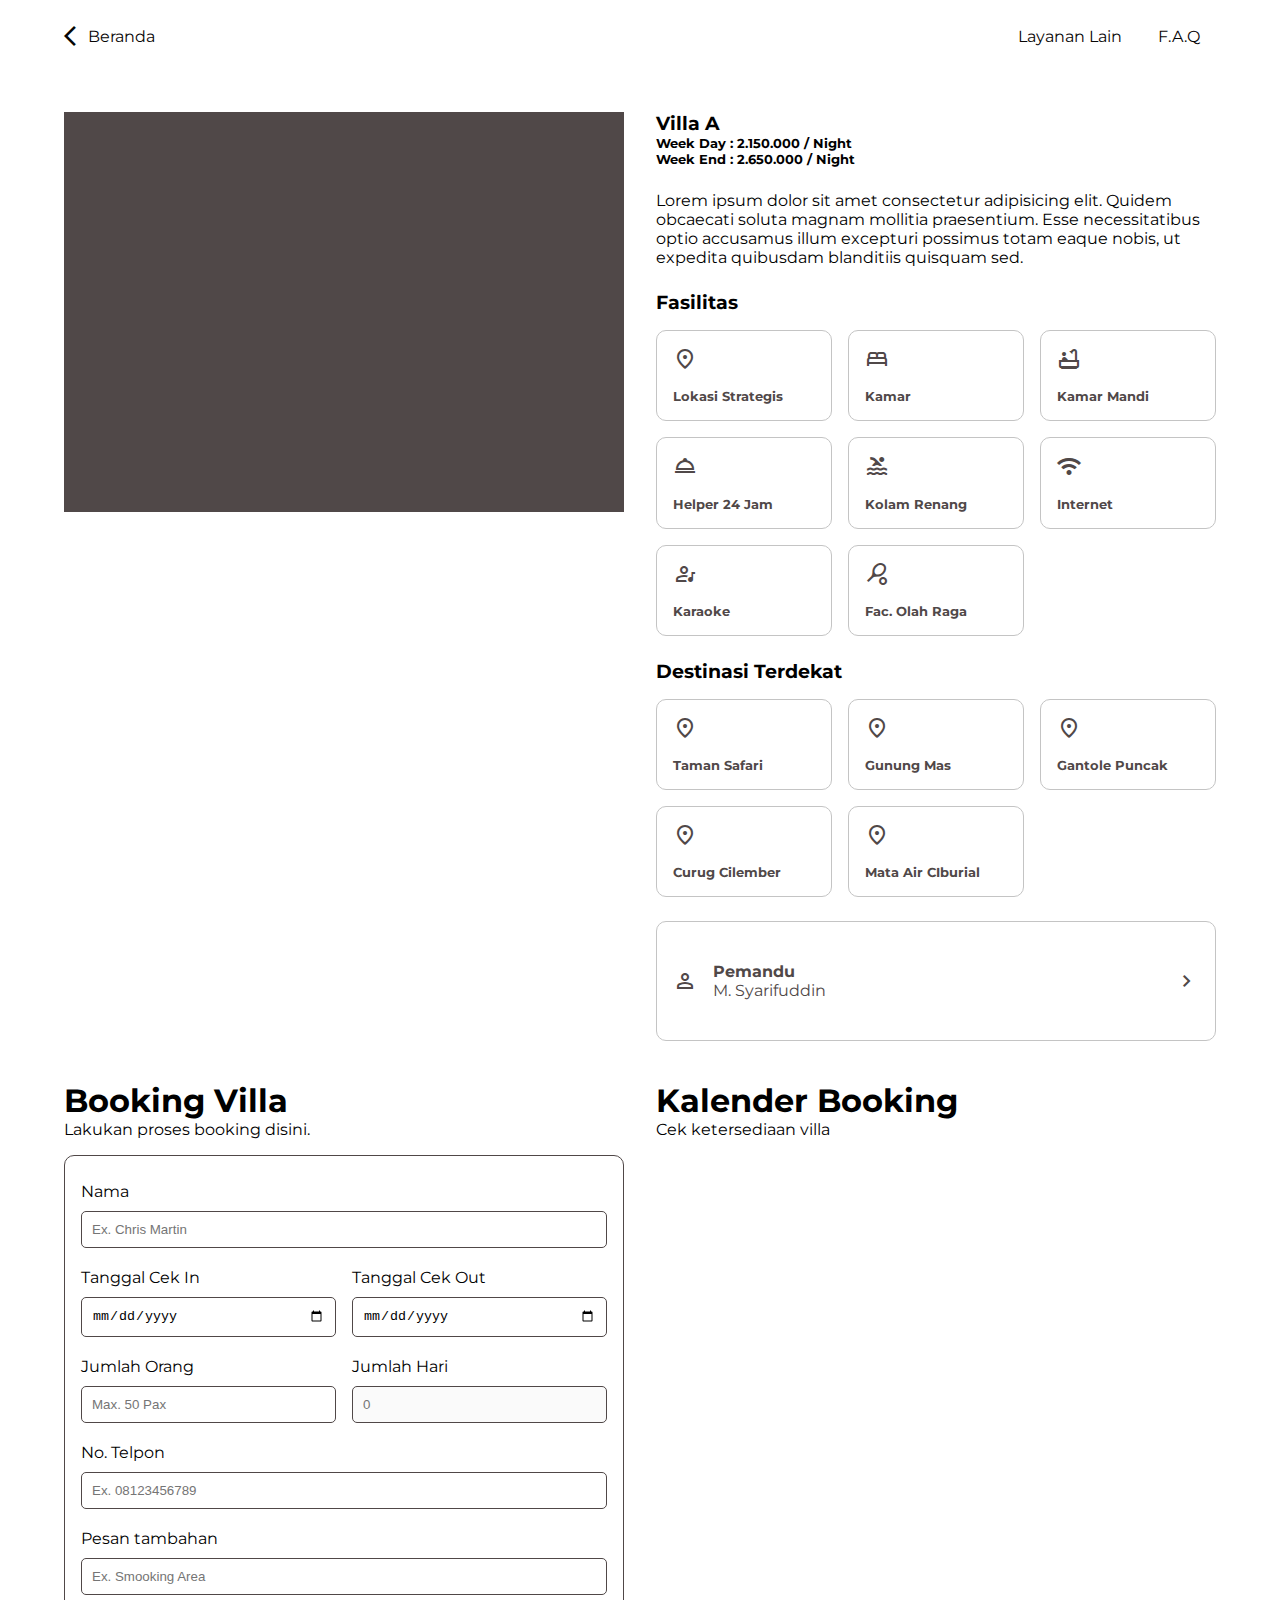
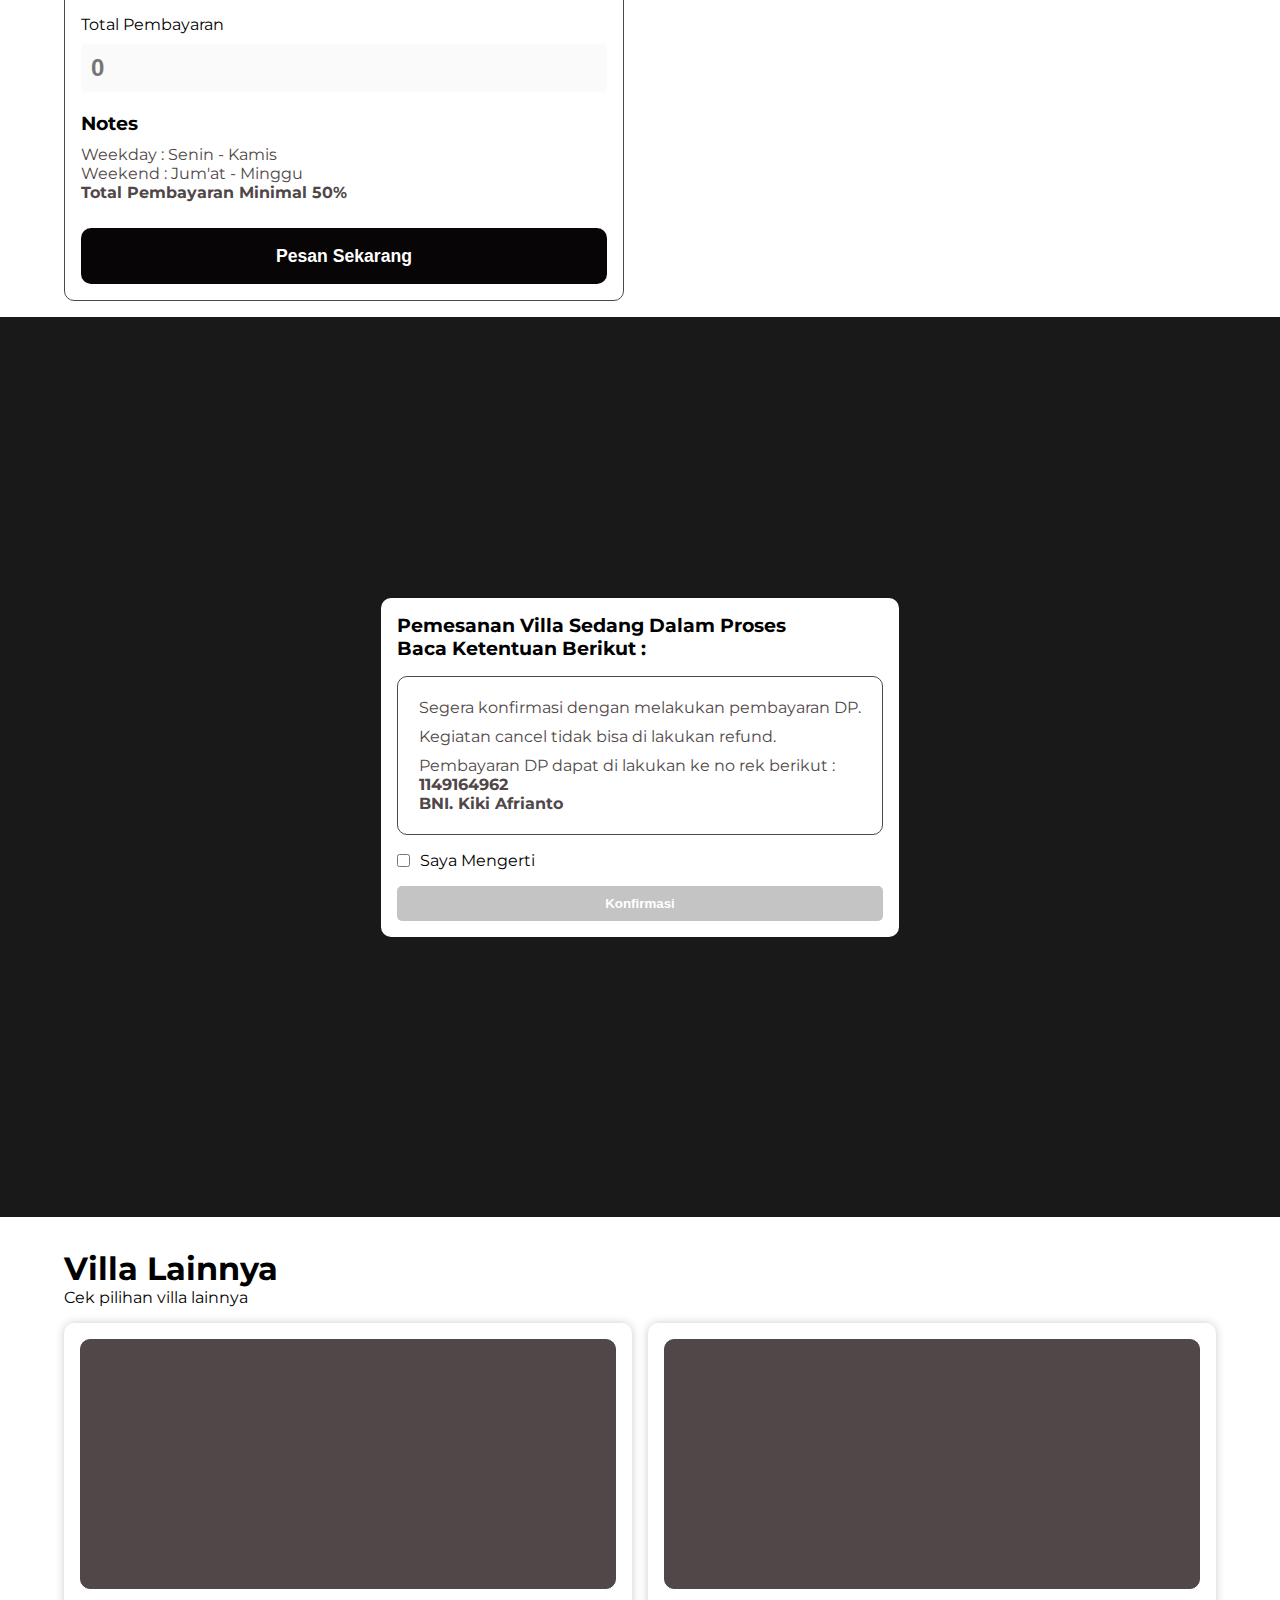
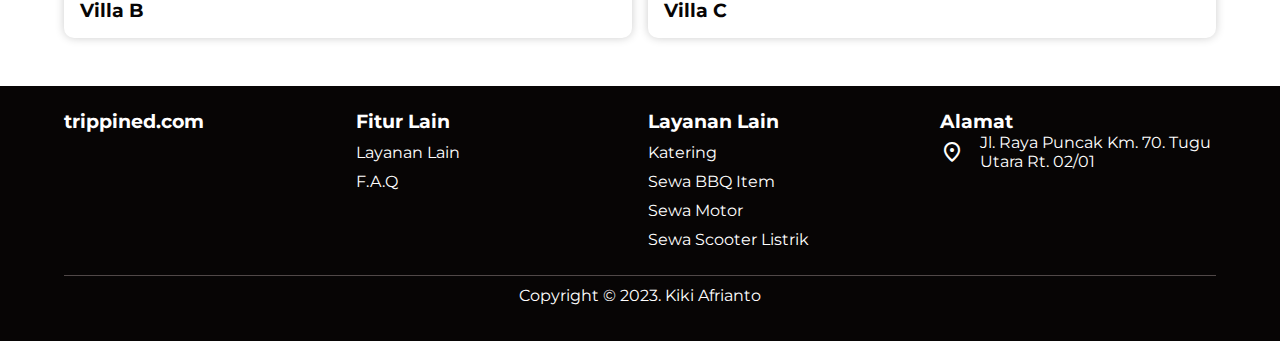
==== commit a7e03509: "repair booking price" ====
--- a/villaA.html
+++ b/villaA.html
@@ -200,8 +200,8 @@
                   <input type="text" name="pesan" id="pesan" placeholder="Ex. Smooking Area" required>
               </figcaption>
               <figcaption>
-                  <input type="hidden" name="villaname" value="Villa A">
-                  <input type="hidden" name="hargavilla" id="bookprice">
+                  <input type="hidden" name="villaname" id="villaName" value="Villa A">
+                  <input type="hidden" name="hargavilla"  id="bookprice">
                   <input type="hidden" name="jmlHari" id="days">
                   <input type="hidden" name="invNo" id="invoice">
               </figcaption>
@@ -238,39 +238,22 @@
     <section id="notif">
       <div class="container">
         <div class="row d-flex">
-          <div class="card-invoice">
-            <div class="card-header d-flex">
-              <figcaption>
-                <h1 class="copybooking">Nama Villa</h1>
-                <h4>Invoice No : <span class="copybooking">00001</span></h4>
-              </figcaption>
-              <h1>Customer</h1>
+          <figcaption>
+            <h3>Pemesanan Villa Sedang Dalam Proses</h3>
+            <h3>Baca Ketentuan Berikut :</h3>
+            <ul>
+              <li>Segera konfirmasi dengan melakukan pembayaran DP.</li>
+              <li>Kegiatan cancel tidak bisa di lakukan refund.</li>
+              <li>Pembayaran DP dapat di lakukan ke no rek berikut : <br><b>1149164962</b><br><b>BNI. Kiki Afrianto</b></li>
+            </ul>
+            <div class="agreement d-flex">
+              <input type="checkbox" id="agree" >
+              <p>Saya Mengerti</p>
             </div>
-            <div class="card-content">
-              <div class="row d-grid">
-                <ul>
-                  <li><b>Check In :</b> <span class="copybooking">03/11/23</span></li>
-                  <li><b>Check Out :</b> <span class="copybooking">04/11/23</span></li>
-                </ul>
-                <ul>
-                  <li><b>Pax :</b> <span class="copybooking">50</span></li>
-                  <li><b>Night :</b> <span class="copybooking">1</span></li>
-                </ul>
-                <ul>
-                  <li><b>Phone :</b> <span class="copybooking">081385532791</span></li>
-                  <li><b>Pesan :</b> <span class="copybooking">Oke</span></li>
-                </ul>
-              </div>
-              <div class="card-payment d-flex">
-                <h3>Total Payment : <span class="copybooking">2.000.000</span></h3>
-                <h3>DP 50% : 1.000.000</h3>
-              </div>
-              <div class="card-btn d-flex">
-                <button type="button">Konfirmasi</button>
-                <button type="button" id="closeInv">Tutup</button>
-              </div>
+            <div class="card-btn">
+              <button type="button" id="closeInv" disabled>Konfirmasi</button>
             </div>
-          </div>
+          </figcaption>
         </div>
       </div>
     </section>
@@ -358,13 +341,7 @@
     <script src="./src/js/index.js"></script>
     <script src="src/js/booking.js"></script>
     <script>
-      const priceDtlWd = document.querySelector('.title .priceWd')
-      const priceDtlWe = document.querySelector('.title .priceWe')
-      const bookDate = document.querySelectorAll("form .date");
-      const qtyDay = document.getElementById("jmlHari");
-      let totalPayment = document.querySelector(".totalPayment");
-      let hargaBooking = document.getElementById('bookprice')
-      let days = document.getElementById('days')
+      
 
       // Harga
       const villaA = new Price();
@@ -374,39 +351,9 @@
       let showWd = villaA.weekDay();
       let showWe = villaA.weekEnd();
       priceDtlWd.innerHTML = showWd.toLocaleString("id-ID");
-      priceDtlWe.innerHTML = showWe.toLocaleString("id-ID");
-      let payment
-
+      priceDtlWe.innerHTML = showWe.toLocaleString("id-ID");   
       
-      // Menangkap Tanggal Cek In & Cek Out
-      function pickDate() {
-        let cekIn = new Date(bookDate[0].value).getDate();
-        let cekOut = new Date(bookDate[1].value).getDate();
-        let dayIn = new Date(bookDate[0].value).getDay();
-        let dayOut = new Date(bookDate[1].value).getDay();
-        let nights = cekOut - cekIn;
-        qtyDay.value = nights;
-
-        if (dayIn == 5 || dayIn == 6 || dayIn == 0) {
-          payment = showWe * nights
-          hargaBooking.value = payment
-          days.value = nights
-          totalPayment.value = payment.toLocaleString('id-ID')
-        } else {
-          payment = showWd * nights
-          hargaBooking.value = payment
-          days.value = nights
-          totalPayment.value = payment.toLocaleString('id-ID')
-        }
-
-        console.info(cekIn, cekOut, qtyDay);
-      }
-
-      bookDate.forEach((element) => {
-        element.addEventListener("change", () => {
-          pickDate();
-        });
-      });
+
 
     </script>
 
--- a/src/style/global.css
+++ b/src/style/global.css
@@ -333,44 +333,40 @@
 /* NOTIF BOOKING */
 
 #notif {
-  position: fixed;
+  /* position: fixed; */
   top: 0;
   left: 0;
   width: 100%;
   height: 100vh;
   z-index: 2;
-  background-color: rgba(0, 0, 0, 0.5);
-}
-
-.card-invoice {
-  width: 100%;
+  background-color: rgba(0, 0, 0, 0.9);
+}
+
+#notif .row {
+  justify-content: center;
+}
+
+#notif figcaption {
   background-color: var(--basic);
   padding: 1em;
   border-radius: 10px;
 }
 
-.card-header {
-  align-items: flex-start;
-  padding: 8px 0;
-  border-bottom: 1px solid var(--grey);
-}
-
-.card-content .row {
-  grid-template-columns: repeat(auto-fit, minmax(250px, 1fr));
-  gap: 1em;
-  padding: 1em 0;
-}
-
-.card-content ul li {
-  margin: 10px 0;
-}
-
-.card-payment {
-  border-top: 1px solid var(--grey);
-  border-bottom: 1px solid var(--grey);
-  padding: 1em 0;
-  flex-wrap: wrap;
-  gap: 1em;
+#notif figcaption ul {
+  padding: 1em;
+  border: 1px solid var(--grey);
+  border-radius: 10px;
+}
+
+#notif figcaption ul li {
+  border: none;
+  padding: 5px;
+}
+
+.agreement {
+  justify-content: flex-start;
+  gap: 10px;
+  margin: 1em 0;
 }
 
 .card-btn {
@@ -383,11 +379,13 @@
   width: 100%;
   padding: 10px;
   border: none;
-  background-color: var(--dark);
+  background-color: #c4c4c4;
   color: var(--basic);
   font-weight: 600;
   border-radius: 5px;
 }
+
+
 
 /* END NOTIF BOOKING */
 
